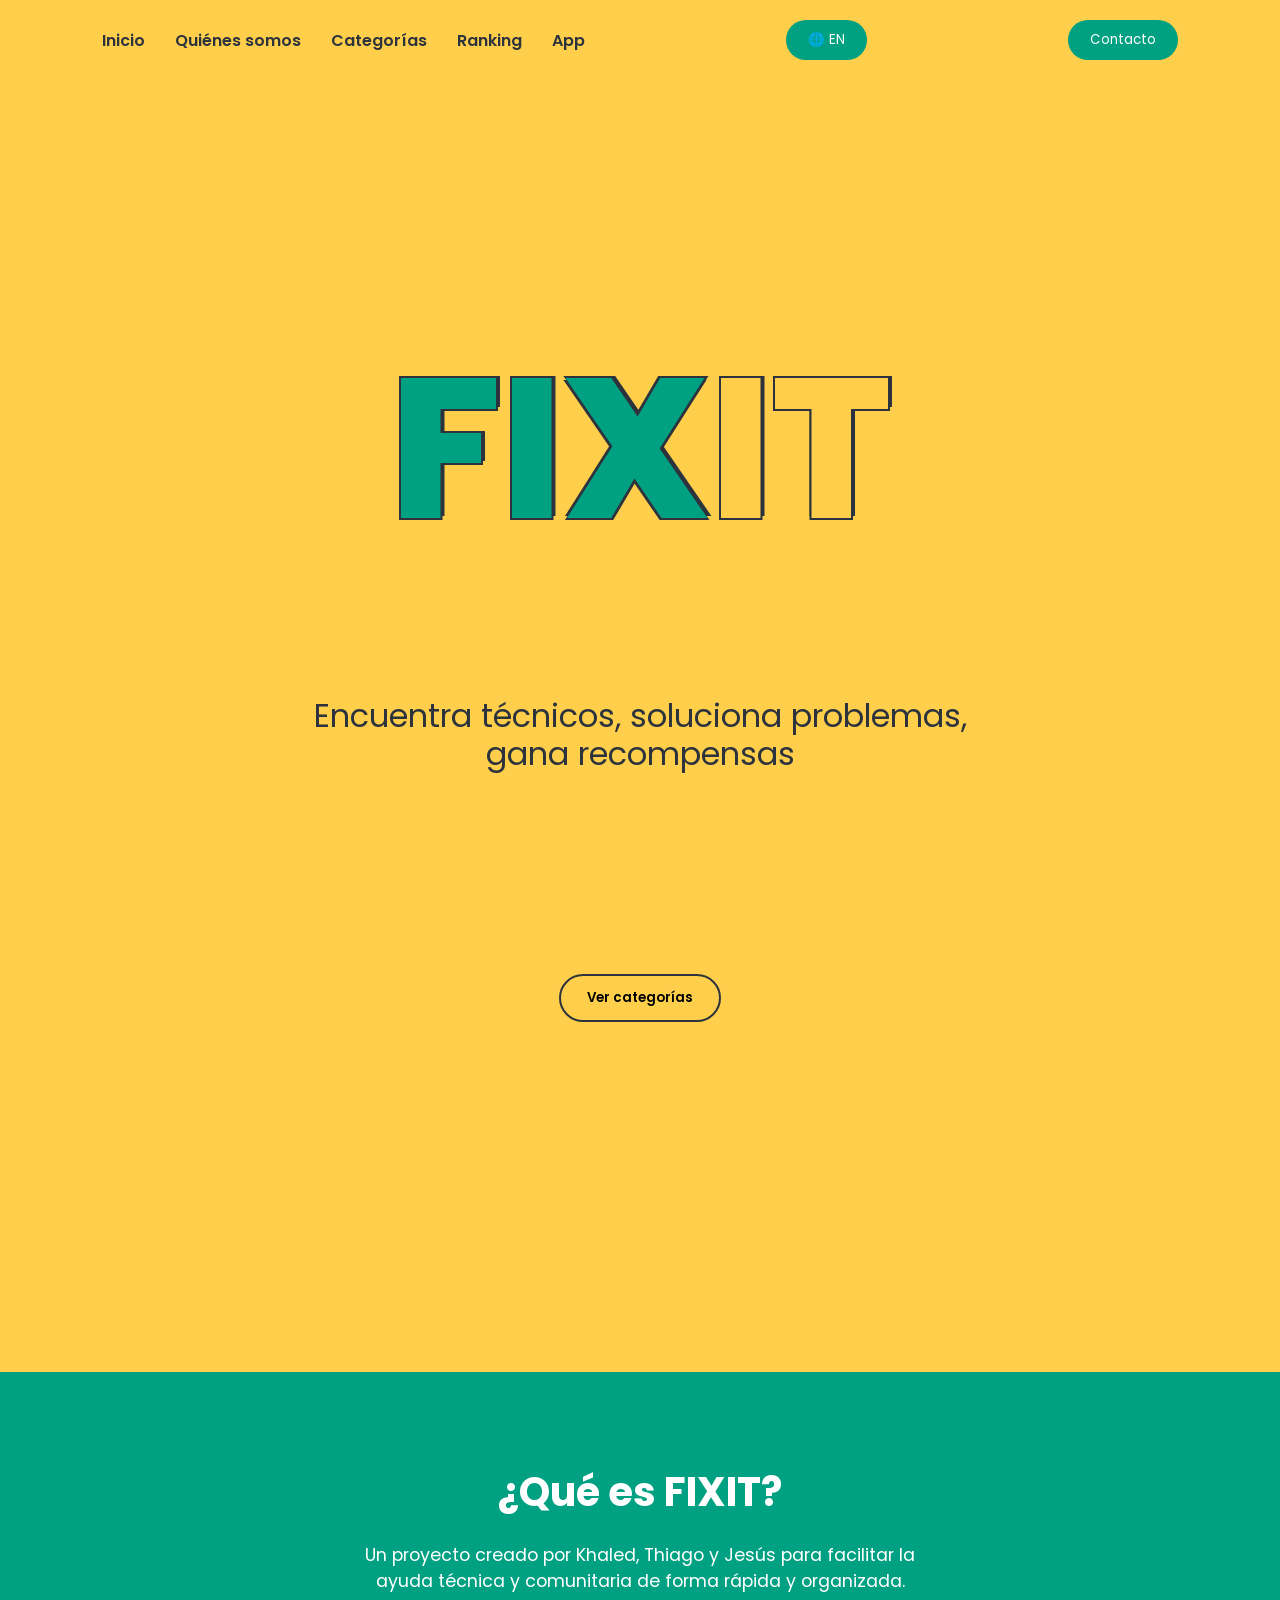
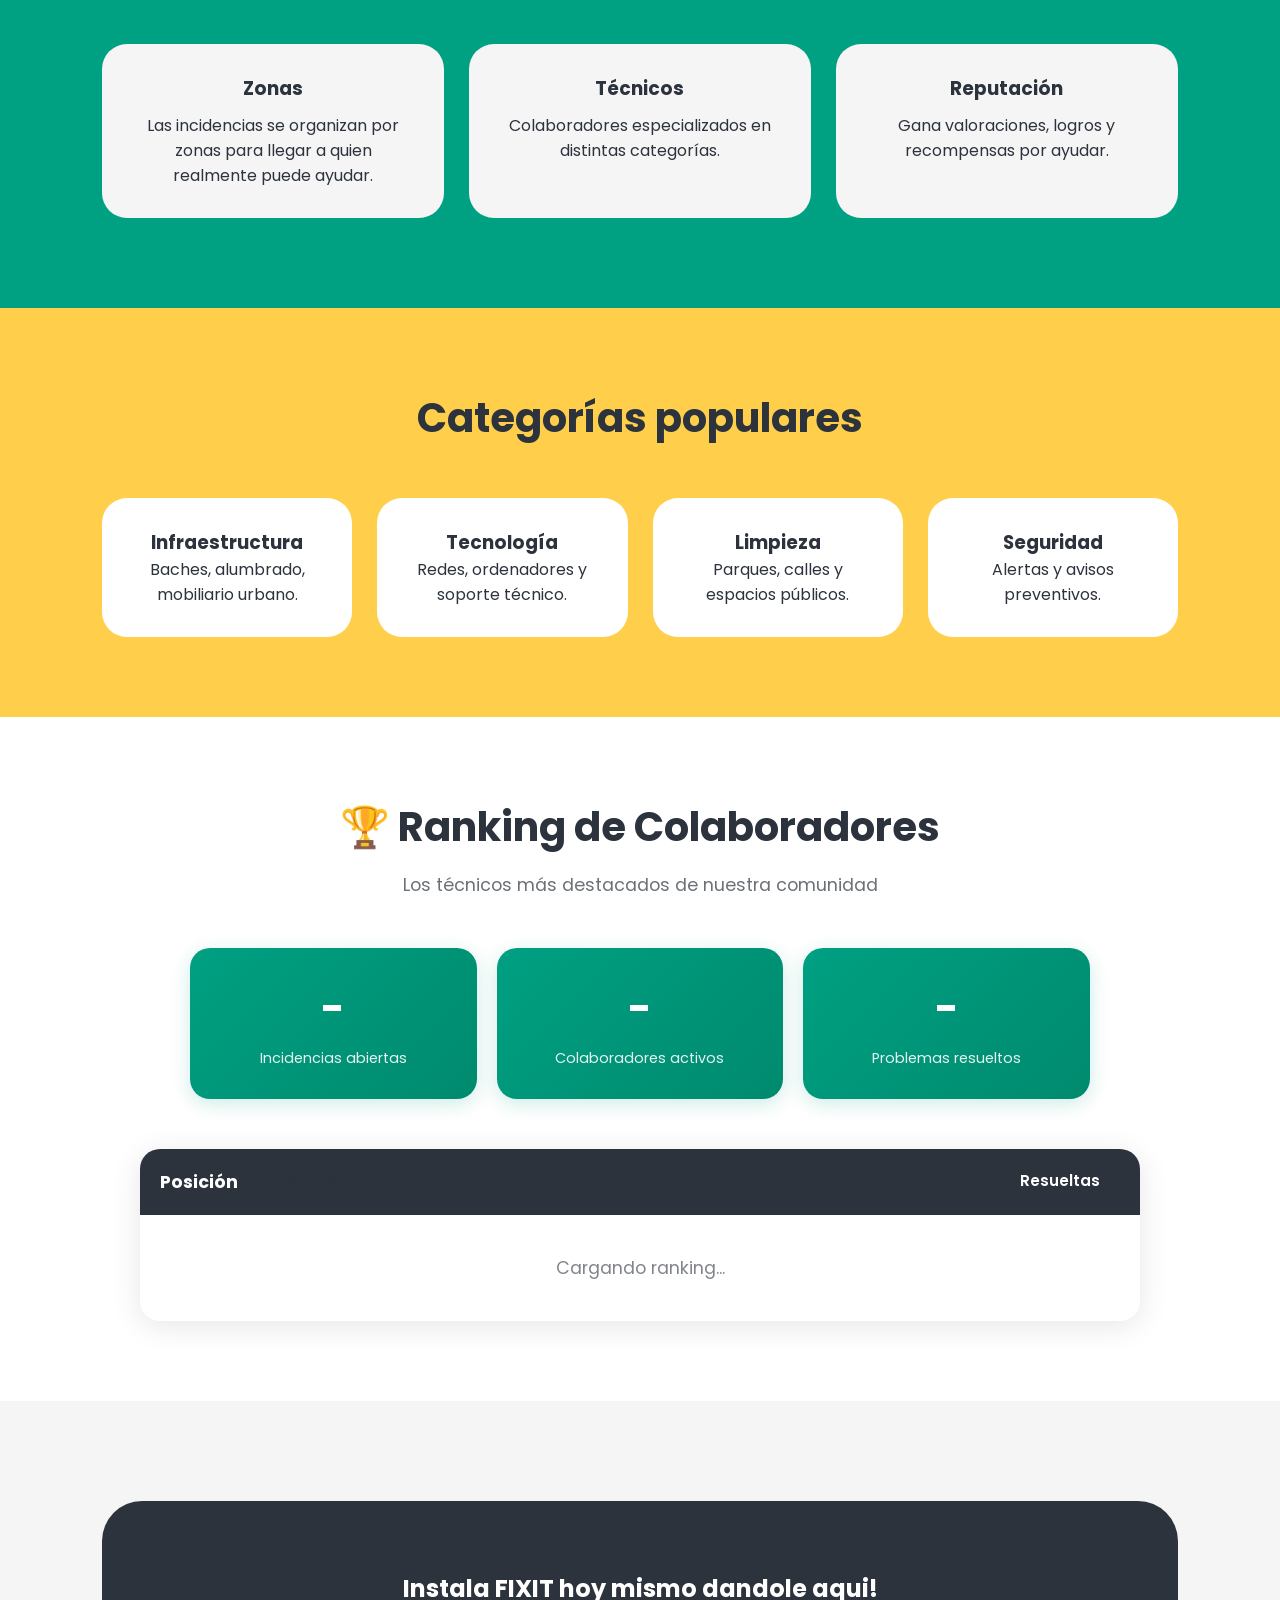
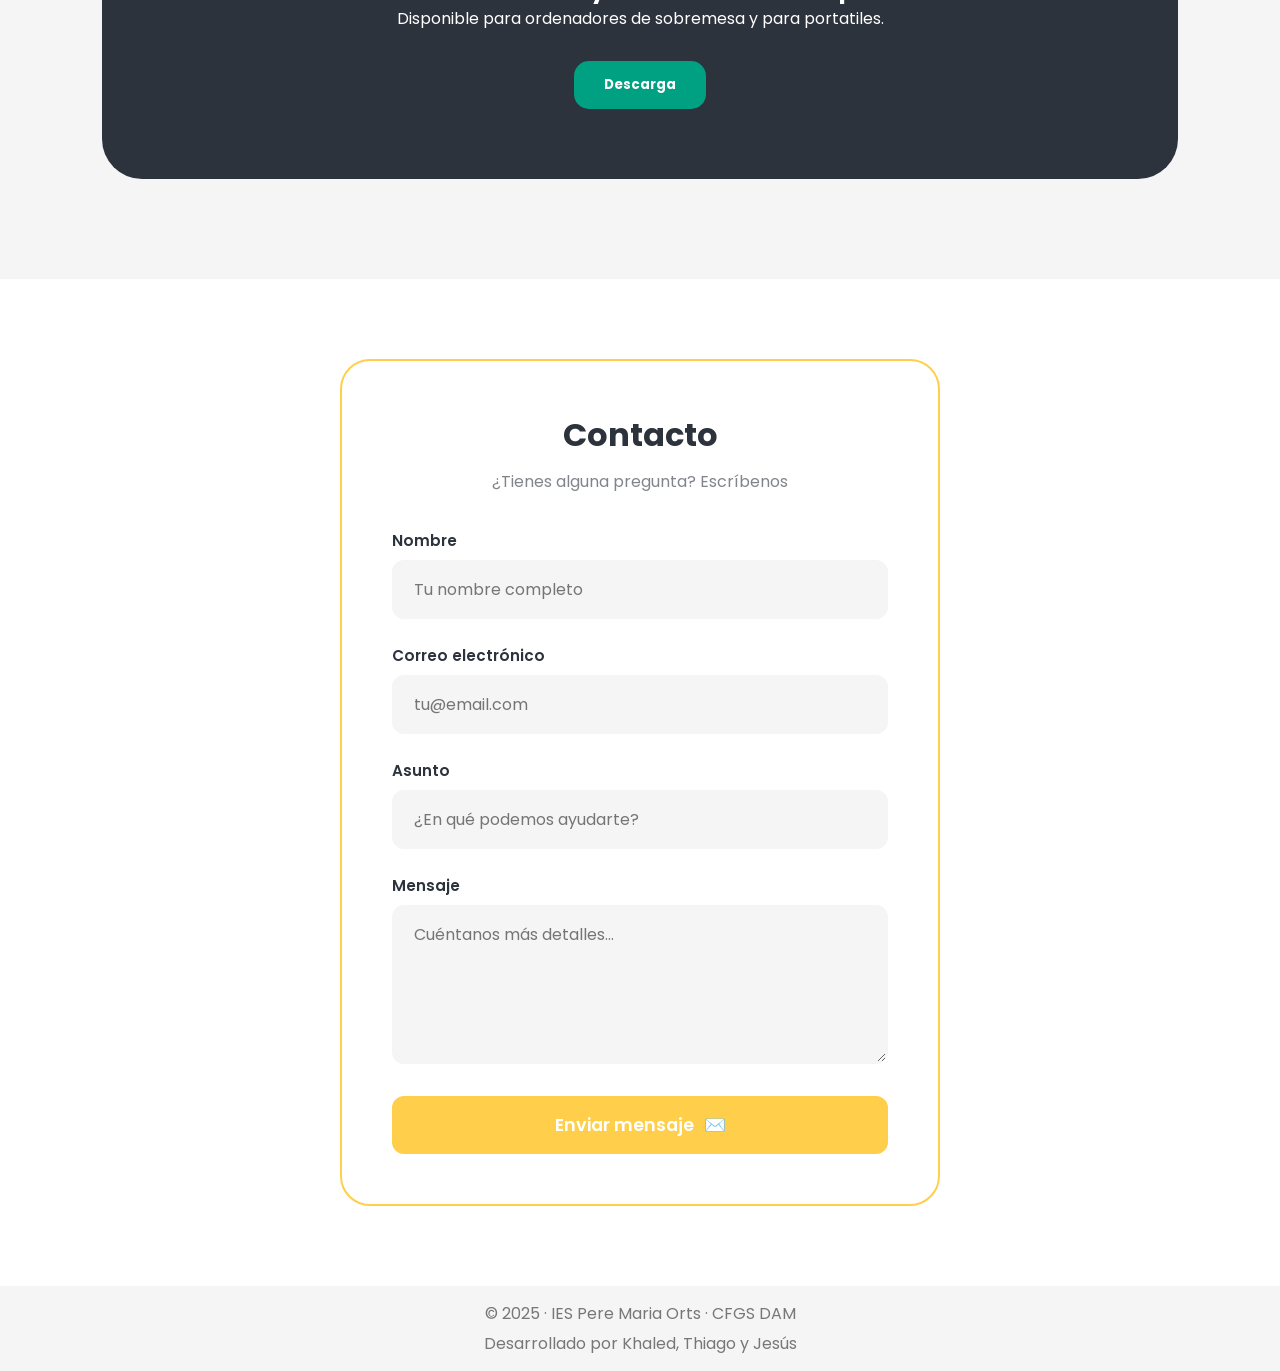
==== FixITWeb/index.html @ 49573e94 "Estructura de archivos y nombre de la web modificados" ====
<!DOCTYPE html>
<html lang="es">
<head>
    <meta charset="UTF-8">
    <meta name="viewport" content="width=device-width, initial-scale=1.0">
    <title>Incidencias App | Ayuda cerca de ti</title>

    <link rel="stylesheet" href="CSS/styles.css">
    <link href="https://fonts.googleapis.com/css2?family=Poppins:wght@400;600;700;800&display=swap" rel="stylesheet">
</head>
<body>

<!-- NAVBAR -->
<nav class="navbar">
    <ul class="nav-links">
        <li><a href="#inicio">Inicio</a></li>
        <li><a href="#nosotros">Quiénes somos</a></li>
        <li><a href="#categorias">Categorías</a></li>
        <li><a href="#ranking">Ranking</a></li>
        <li><a href="#descarga">App</a></li>
    </ul>
    <button class="btn-nav" onclick="cambiarIdioma()">🌐 EN</button>
    <button class="btn-nav" onclick="scrollToContact()">Contacto</button>
</nav>

<!-- HERO -->
<header id="inicio" class="hero">
    <div class="hero-text">
        <div class="logo">FIX<span>IT</span></div>
        <h1>
            Encuentra técnicos,
            soluciona problemas,
            gana recompensas
        </h1>

        <div class="hero-buttons">
            <button class="btn-ghost" onclick="document.getElementById('categorias').scrollIntoView({behavior: 'smooth'})">Ver categorías</button>
        </div>
    </div>
</header>

<!-- NOSOTROS -->
<section id="nosotros" class="about">
    <h2>¿Qué es FIXIT?</h2>
    <p class="about-intro">
        Un proyecto creado por Khaled, Thiago y Jesús para facilitar
        la ayuda técnica y comunitaria de forma rápida y organizada.
    </p>

    <div class="about-cards">
        <div class="about-card">
            <h3>Zonas</h3>
            <p>Las incidencias se organizan por zonas para llegar a quien realmente puede ayudar.</p>
        </div>

        <div class="about-card">
            <h3>Técnicos</h3>
            <p>Colaboradores especializados en distintas categorías.</p>
        </div>

        <div class="about-card">
            <h3>Reputación</h3>
            <p>Gana valoraciones, logros y recompensas por ayudar.</p>
        </div>
    </div>
</section>

<!-- CATEGORIAS -->
<section id="categorias" class="categories">
    <h2>Categorías populares</h2>

    <div class="category-grid">
        <div class="category-card">
            <h3>Infraestructura</h3>
            <p>Baches, alumbrado, mobiliario urbano.</p>
        </div>

        <div class="category-card">
            <h3>Tecnología</h3>
            <p>Redes, ordenadores y soporte técnico.</p>
        </div>

        <div class="category-card">
            <h3>Limpieza</h3>
            <p>Parques, calles y espacios públicos.</p>
        </div>

        <div class="category-card">
            <h3>Seguridad</h3>
            <p>Alertas y avisos preventivos.</p>
        </div>
    </div>
</section>

<!-- RANKING -->
<section id="ranking" class="ranking-section">
    <h2>🏆 Ranking de Colaboradores</h2>
    <p class="ranking-intro">Los técnicos más destacados de nuestra comunidad</p>
    
    <div class="stats-container">
        <div class="stat-card">
            <div class="stat-number" id="totalIncidencias">-</div>
            <div class="stat-label">Incidencias abiertas</div>
        </div>
        <div class="stat-card">
            <div class="stat-number" id="totalColaboradores">-</div>
            <div class="stat-label">Colaboradores activos</div>
        </div>
        <div class="stat-card">
            <div class="stat-number" id="incidenciasCerradas">-</div>
            <div class="stat-label">Problemas resueltos</div>
        </div>
    </div>

    <div class="ranking-container">
        <div class="ranking-table">
            <div class="ranking-header">
                <div class="rank-col">Posición</div>
                <div class="user-col">Usuario</div>
                <div class="email-col">Email</div>
                <div class="solved-col">Resueltas</div>
            </div>
            <div id="rankingList" class="ranking-body">
                <!-- El ranking se cargará aquí dinámicamente -->
                <div class="loading">Cargando ranking...</div>
            </div>
        </div>
    </div>
</section>

<!-- DESCARGA -->
<section id="descarga" class="download">
    <div class="download-box">
        <h2>Instala FIXIT hoy mismo dandole aqui!</h2>
        <p>
            Disponible para ordenadores de sobremesa
            y para portatiles.
        </p>

        <div class="download-buttons">
            <a href='hola.txt' download ="proyecto.txt">

                <button>Descarga</button>
            </a>
        </div>
    </div>
</section>

<!-- FORMULARIO DE CONTACTO -->
<section id="contacto" class="contact-section">
    <div class="form-contacto">
        <h2>Contacto</h2>
        <p class="form-subtitle">¿Tienes alguna pregunta? Escríbenos</p>
        
        <form id="contactForm" onsubmit="handleSubmit(event)">
            <div class="form-group">
                <label for="nombre">Nombre</label>
                <input type="text" id="nombre" placeholder="Tu nombre completo" required>
            </div>
            
            <div class="form-group">
                <label for="email">Correo electrónico</label>
                <input type="email" id="email" placeholder="tu@email.com" required>
            </div>
            
            <div class="form-group">
                <label for="asunto">Asunto</label>
                <input type="text" id="asunto" placeholder="¿En qué podemos ayudarte?" required>
            </div>
            
            <div class="form-group">
                <label for="mensaje">Mensaje</label>
                <textarea id="mensaje" rows="5" placeholder="Cuéntanos más detalles..." required></textarea>
            </div>
            
            <button type="submit" class="btn-submit">
                <span class="btn-text">Enviar mensaje</span>
                <span class="btn-icon">✉️</span>
            </button>
        </form>
        
        <div id="successMessage" class="success-message" style="display: none;">
            <div class="success-icon">✓</div>
            <p>¡Mensaje enviado con éxito!</p>
            <small>Te responderemos pronto</small>
        </div>
    </div>
</section>

<footer class="footer">
    <p>© 2025 · IES Pere Maria Orts · CFGS DAM</p>
    <p>Desarrollado por Khaled, Thiago y Jesús</p>
</footer>

<script src="js/script.js"></script>

</body>
</html>
---- FixITWeb/CSS/styles.css ----
:root {
    --primary: #ffcf4b;
    --secondary: #00A082;
    --dark: #2D333D;
    --light: #F5F5F5;
    --white: #FFFFFF;
}

* {
    margin: 0;
    padding: 0;
    box-sizing: border-box;
    font-family: 'Poppins', sans-serif;
}

body {
    background: var(--white);
    color: var(--dark);
}

/* Barra de navegacion */
.navbar {
    display: flex;
    justify-content: space-between;
    align-items: center;
    padding: 20px 8%;
    top: 0;
    z-index: 10;
    background: rgb(255, 255, 255);
}

.logo span {
    color: var(--primary);
}

.hero h1 {
    font-size: 2rem;
    line-height: 1.2;
    font-weight: normal;
    margin-bottom: 200px;
    color: var(--dark);
}

.nav-links {
    display: flex;
    gap: 30px;
    list-style: none;
}

.nav-links a {
    text-decoration: none;
    font-weight: 600;
    color: var(--dark);
    position: relative;
}

.nav-links a::after {
    content: "";
    position: absolute;
    bottom: -6px;
    left: 0;
    width: 0;
    height: 3px;
    background: var(--dark);
    transition: width 0.3s;
}

.nav-links a:hover::after {
    width: 100%;
}

.btn-nav {
    background: var(--secondary);
    color: var(--white);
    border: none;
    padding: 10px 22px;
    border-radius: 20px;
    cursor: pointer;
    transition: transform 0.3s, box-shadow 0.3s;
}

.btn-nav:hover {
    transform: translateY(-2px);
    box-shadow: 0 5px 15px rgba(0, 160, 130, 0.3);
}

/* Logo */
.logo {
    font-weight: 800;
    font-size: 12.4rem;
    color: #00A082;
    margin-top: 70px;
    text-shadow: #2D333D 2px 2px 0px, #2D333D -2px -2px 0px, #2D333D -2px 2px 0px, #2D333D 4px -2px 0px;
    text-align: center;
    margin-bottom: 100px;
}

/* Hero */
.hero {
    display: flex;
    margin-top: -200px;
    flex-direction: column;
    align-items: center;
    text-align: center;
    padding: 350px 150px;
    background: var(--primary);
    /* border-radius: 0 0 50px 50px; */
}

.hero-text {
    max-width: 680px;
}

.hero p {
    color: rgba(45, 51, 61, 0.75);
    font-size: 1rem;
    line-height: 1.6;
}

.hero-buttons {
    display: flex;
    justify-content: center;
    gap: 15px;
    margin-top: 30px;
}

.btn-main {
    background: var(--dark);
    color: var(--white);
    padding: 14px 28px;
    border: none;
    border-radius: 30px;
    font-weight: 700;
    cursor: pointer;
    transition: transform 0.3s;
}

.btn-main:hover {
    transform: translateY(-3px);
}

.btn-ghost {
    background: transparent;
    border: 2px solid var(--dark);
    padding: 12px 26px;
    border-radius: 30px;
    font-weight: 600;
    cursor: pointer;
    transition: all 0.3s;
}

.btn-ghost:hover {
    background: var(--dark);
    color: var(--white);
}

.hero-image img {
    width: 100%;
    border-radius: 20px;
}

/* Sobre nosotros */
.about {
    padding: 90px 8%;
    text-align: center;
    background: var(--secondary);
}

.about h2 {
    font-size: 2.5rem;
    margin-bottom: 20px;
    color: var(--white);
}

.about-intro {
    max-width: 600px;
    margin: 20px auto 50px;
    font-size: 1.1rem;
    color: var(--white);
}

.about-cards {
    display: grid;
    grid-template-columns: repeat(auto-fit, minmax(220px, 1fr));
    gap: 25px;
}

.about-card {
    background: var(--light);
    padding: 30px;
    border-radius: 25px;
    transition: transform 0.3s, box-shadow 0.3s;
}

.about-card:hover {
    transform: translateY(-8px);
    box-shadow: 0 10px 25px rgba(0, 0, 0, 0.08);
    background-color: var(--primary);
}

.about-card h3 {
    color: var(--dark);
    margin-bottom: 10px;
}

/* Categorias */
.categories {
    padding: 80px 8%;
    background: var(--primary);
}

.categories h2 {
    text-align: center;
    font-size: 2.5rem;
    margin-bottom: 50px;
}

.category-grid {
    display: grid;
    grid-template-columns: repeat(auto-fit, minmax(200px, 1fr));
    gap: 25px;
}

.category-card {
    background: var(--white);
    padding: 30px;
    border-radius: 25px;
    text-align: center;
    transition: transform 0.3s, background 0.3s, box-shadow 0.3s;
    cursor: pointer;
}

.category-card span {
    font-size: 2.5rem;
}

.category-card:hover {
    background: var(--secondary);
    color: var(--white);
    transform: translateY(-5px);
    box-shadow: 0 10px 30px rgba(0, 160, 130, 0.3);
}

/* RANKING SECTION */
.ranking-section {
    padding: 80px 8%;
    background: var(--white);
}

.ranking-section h2 {
    text-align: center;
    font-size: 2.5rem;
    margin-bottom: 15px;
}

.ranking-intro {
    text-align: center;
    font-size: 1.1rem;
    color: rgba(45, 51, 61, 0.7);
    margin-bottom: 50px;
}

/* Estadísticas */
.stats-container {
    display: grid;
    grid-template-columns: repeat(auto-fit, minmax(200px, 1fr));
    gap: 20px;
    margin-bottom: 50px;
    max-width: 900px;
    margin-left: auto;
    margin-right: auto;
}

.stat-card {
    background: linear-gradient(135deg, var(--secondary) 0%, #008a6e 100%);
    padding: 30px;
    border-radius: 20px;
    text-align: center;
    color: var(--white);
    box-shadow: 0 5px 20px rgba(0, 160, 130, 0.2);
    transition: transform 0.3s;
}

.stat-card:hover {
    transform: translateY(-5px);
}

.stat-number {
    font-size: 2.5rem;
    font-weight: 700;
    margin-bottom: 10px;
}

.stat-label {
    font-size: 0.9rem;
    opacity: 0.9;
}

/* Tabla de ranking */
.ranking-container {
    max-width: 1000px;
    margin: 0 auto;
}

.ranking-table {
    background: var(--white);
    border-radius: 20px;
    overflow: hidden;
    box-shadow: 0 5px 30px rgba(0, 0, 0, 0.1);
}

.ranking-header {
    display: grid;
    grid-template-columns: 120px 1fr 2fr 120px;
    background: var(--dark);
    color: var(--white);
    padding: 20px;
    font-weight: 600;
    font-size: 0.95rem;
}

.ranking-body {
    max-height: 500px;
    overflow-y: auto;
}

.ranking-row {
    display: grid;
    grid-template-columns: 120px 1fr 2fr 120px;
    padding: 20px;
    border-bottom: 1px solid var(--light);
    transition: background 0.3s;
    align-items: center;
}

.ranking-row:hover {
    background: rgba(255, 207, 75, 0.1);
}

.ranking-row.top-1 {
    /* background: linear-gradient(90deg, rgba(255, 215, 0, 0.1) 0%, transparent 100%); */
    border-left: 4px solid #FFD700;
}

.ranking-row.top-2 {
    /* background: linear-gradient(90deg, rgba(192, 192, 192, 0.1) 0%, transparent 100%); */
    border-left: 4px solid #C0C0C0;
}

.ranking-row.top-3 {
     /* background: linear-gradient(90deg, rgba(205, 127, 50, 0.1) 0%, transparent 100%); */
    border-left: 4px solid #CD7F32;
}

.rank-col {
    font-weight: 700;
    font-size: 1.1rem;
}

.user-col {
    font-weight: 600;
    color: var(--dark);
}

.email-col {
    color: rgba(45, 51, 61, 0.7);
    font-size: 0.9rem;
}

.solved-col {
    text-align: center;
}

.badge {
    background: var(--secondary);
    color: var(--white);
    padding: 8px 16px;
    border-radius: 20px;
    font-weight: 700;
    display: inline-block;
}

.loading, .no-data, .error-message {
    text-align: center;
    padding: 40px;
    color: rgba(45, 51, 61, 0.6);
    font-size: 1.1rem;
}

.error-message {
    color: #e74c3c;
}

/* Descarga */
.download {
    padding: 100px 8%;
    background: var(--light);
}

.download-box {
    background: var(--dark);
    color: var(--white);
    padding: 70px;
    border-radius: 40px;
    text-align: center;
}

.download-buttons {
    margin-top: 30px;
    display: flex;
    justify-content: center;
    gap: 20px;
}

.download-buttons button:hover {
    transform: translateY(-3px);
    background-color: #00A082;
    box-shadow: #2D333D 0px 10px 20px -10px;
}

.download-buttons button {
    background: var(--secondary);
    border: none;
    padding: 14px 30px;
    border-radius: 15px;
    font-weight: 700;
    cursor: pointer;
    transition: transform 0.3s, box-shadow 0.3s;
    color: var(--white);
}

/* FORMULARIO DE CONTACTO MEJORADO */
.contact-section {
    padding: 80px 8%;
    background: var(--white);
}

.form-contacto {
    background: var(--white);
    padding: 50px;
    border-radius: 30px;
    max-width: 600px;
    margin: 0 auto;
    /* box-shadow: 0 15px 50px rgba(0, 0, 0, 0.1); */
    border: 2px solid var(--primary);
}

.form-contacto h2 {
    margin-bottom: 10px;
    color: var(--dark);
    font-size: 2rem;
    text-align: center;
}

.form-subtitle {
    text-align: center;
    color: rgba(45, 51, 61, 0.6);
    margin-bottom: 35px;
    font-size: 1rem;
}

.form-group {
    margin-bottom: 25px;
}

.form-group label {
    display: block;
    margin-bottom: 8px;
    color: var(--dark);
    font-weight: 600;
    font-size: 0.95rem;
}

.form-contacto input,
.form-contacto textarea {
    width: 100%;
    padding: 15px 20px;
    border: 2px solid var(--light);
    border-radius: 12px;
    font-size: 1rem;
    font-family: 'Poppins', sans-serif;
    transition: all 0.3s;
    background: var(--light);
}

.form-contacto input:focus,
.form-contacto textarea:focus {
    border-color: var(--primary);
    outline: none;
    /* box-shadow: 0 0 0 4px rgba(0, 160, 130, 0.1); */
    background: var(--white);
}

.form-contacto textarea {
    resize: vertical;
    min-height: 120px;
}

.btn-submit {
    width: 100%;
    background: linear-gradient(135deg, var(--primary) 0%, var(--primary) 100%);
    color: var(--white);
    border: none;
    padding: 16px 30px;
    border-radius: 12px;
    font-weight: 600;
    font-size: 1.1rem;
    cursor: pointer;
    transition: all 0.3s;
    display: flex;
    align-items: center;
    justify-content: center;
    gap: 10px;
    /* box-shadow: 0 5px 20px rgba(0, 160, 130, 0.3); */
}

.btn-submit:hover {
    transform: translateY(-2px);
    /* box-shadow: 0 8px 30px rgba(0, 160, 130, 0.4); */
}

.btn-submit:active {
    transform: translateY(0);
}

/* Mensaje de éxito */
.success-message {
    text-align: center;
    padding: 40px;
    background: linear-gradient(135deg, #00A082 0%, #008a6e 100%);
    border-radius: 20px;
    color: var(--white);
    animation: slideIn 0.5s ease;
}

@keyframes slideIn {
    from {
        opacity: 0;
        transform: translateY(20px);
    }
    to {
        opacity: 1;
        transform: translateY(0);
    }
}

.success-icon {
    width: 60px;
    height: 60px;
    background: var(--white);
    color: var(--secondary);
    border-radius: 50%;
    display: flex;
    align-items: center;
    justify-content: center;
    font-size: 2rem;
    font-weight: 700;
    margin: 0 auto 20px;
}

.success-message p {
    font-size: 1.3rem;
    font-weight: 600;
    margin-bottom: 10px;
}

.success-message small {
    opacity: 0.9;
    font-size: 0.95rem;
}

/* Pie de pagina */
.footer {
    text-align: center;
    padding: 10px;
    color: #777;
    background: var(--light);
}

.footer p {
    margin: 5px 0;
}

.btnIdioma {
    background: transparent;
    border: 2px solid var(--dark);
    color: var(--dark);
    padding: 8px 18px;
    border-radius: 20px;
    font-weight: 600;
    font-size: 0.9rem;
    cursor: pointer;
    transition: all 0.3s;
    margin-right: 10px;
}

.btnIdioma:hover {
    background: var(--dark);
    color: var(--white);
    transform: translateY(-2px);
}
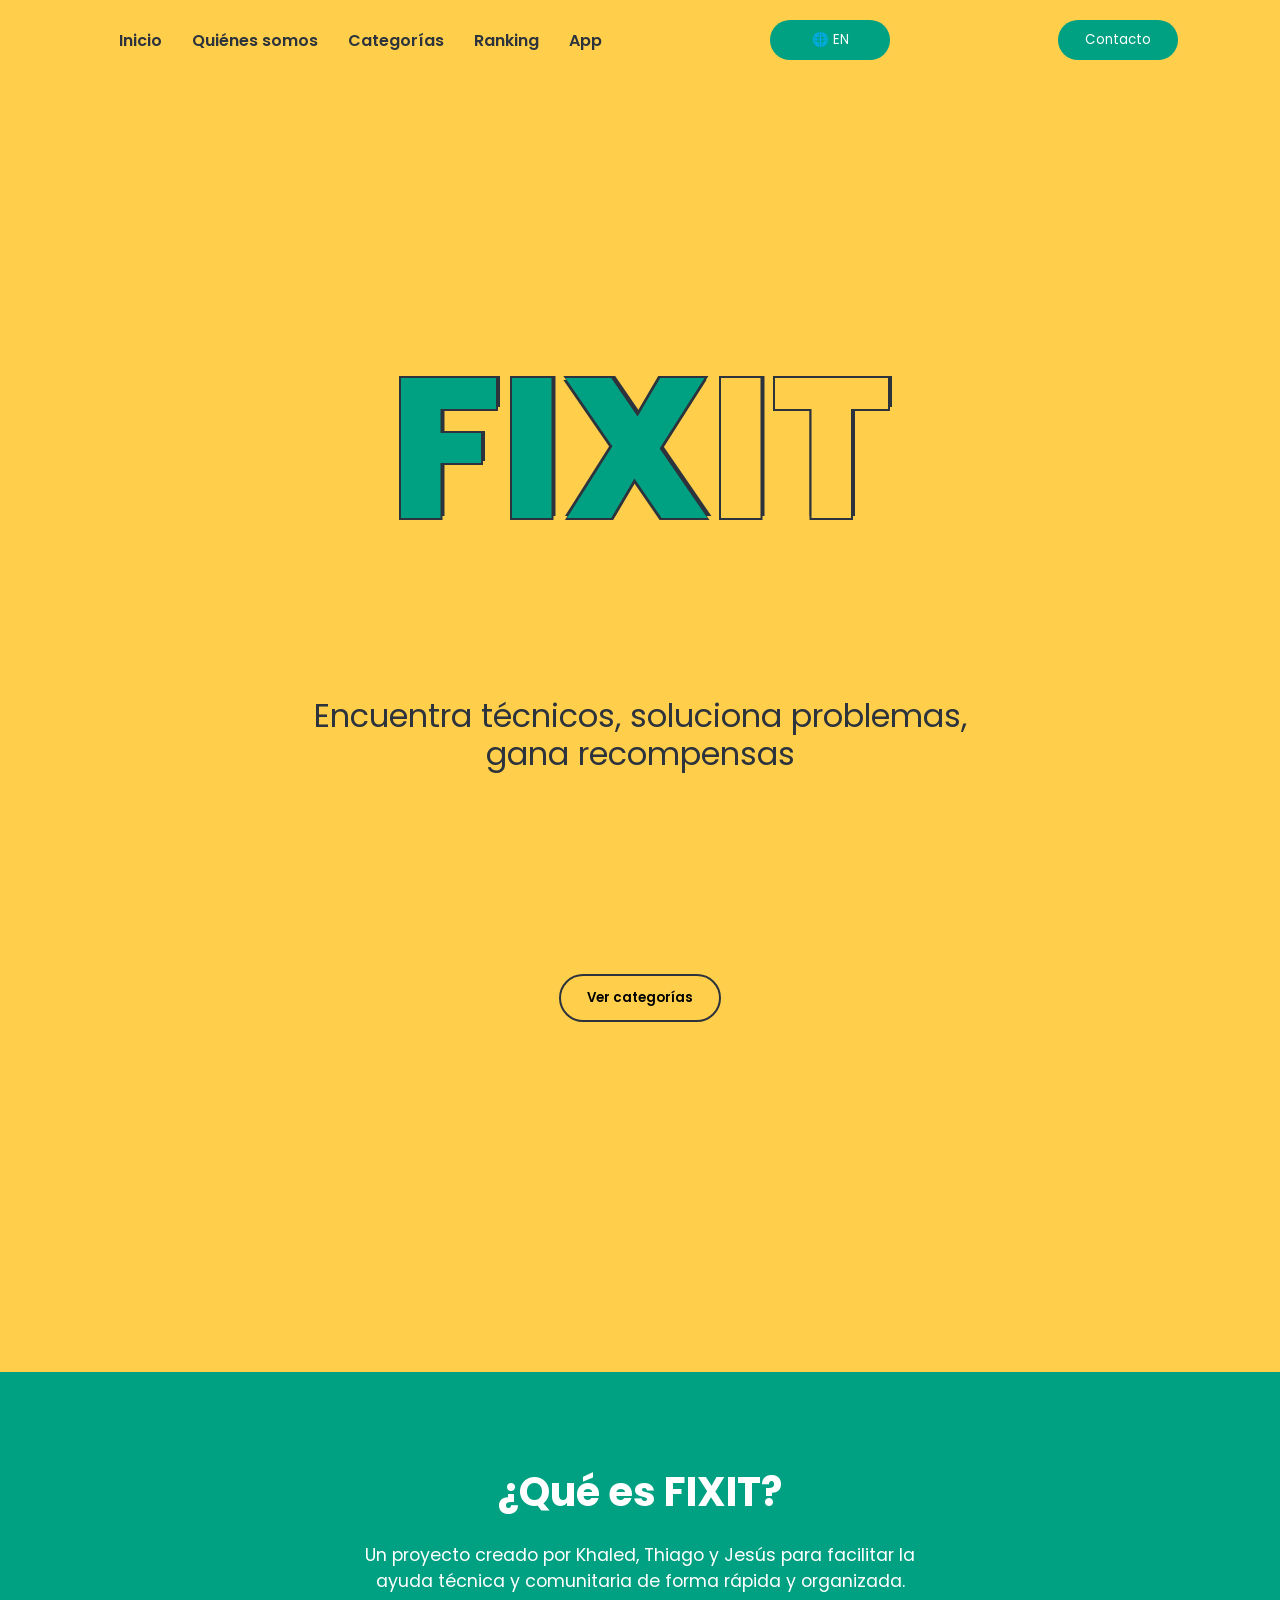
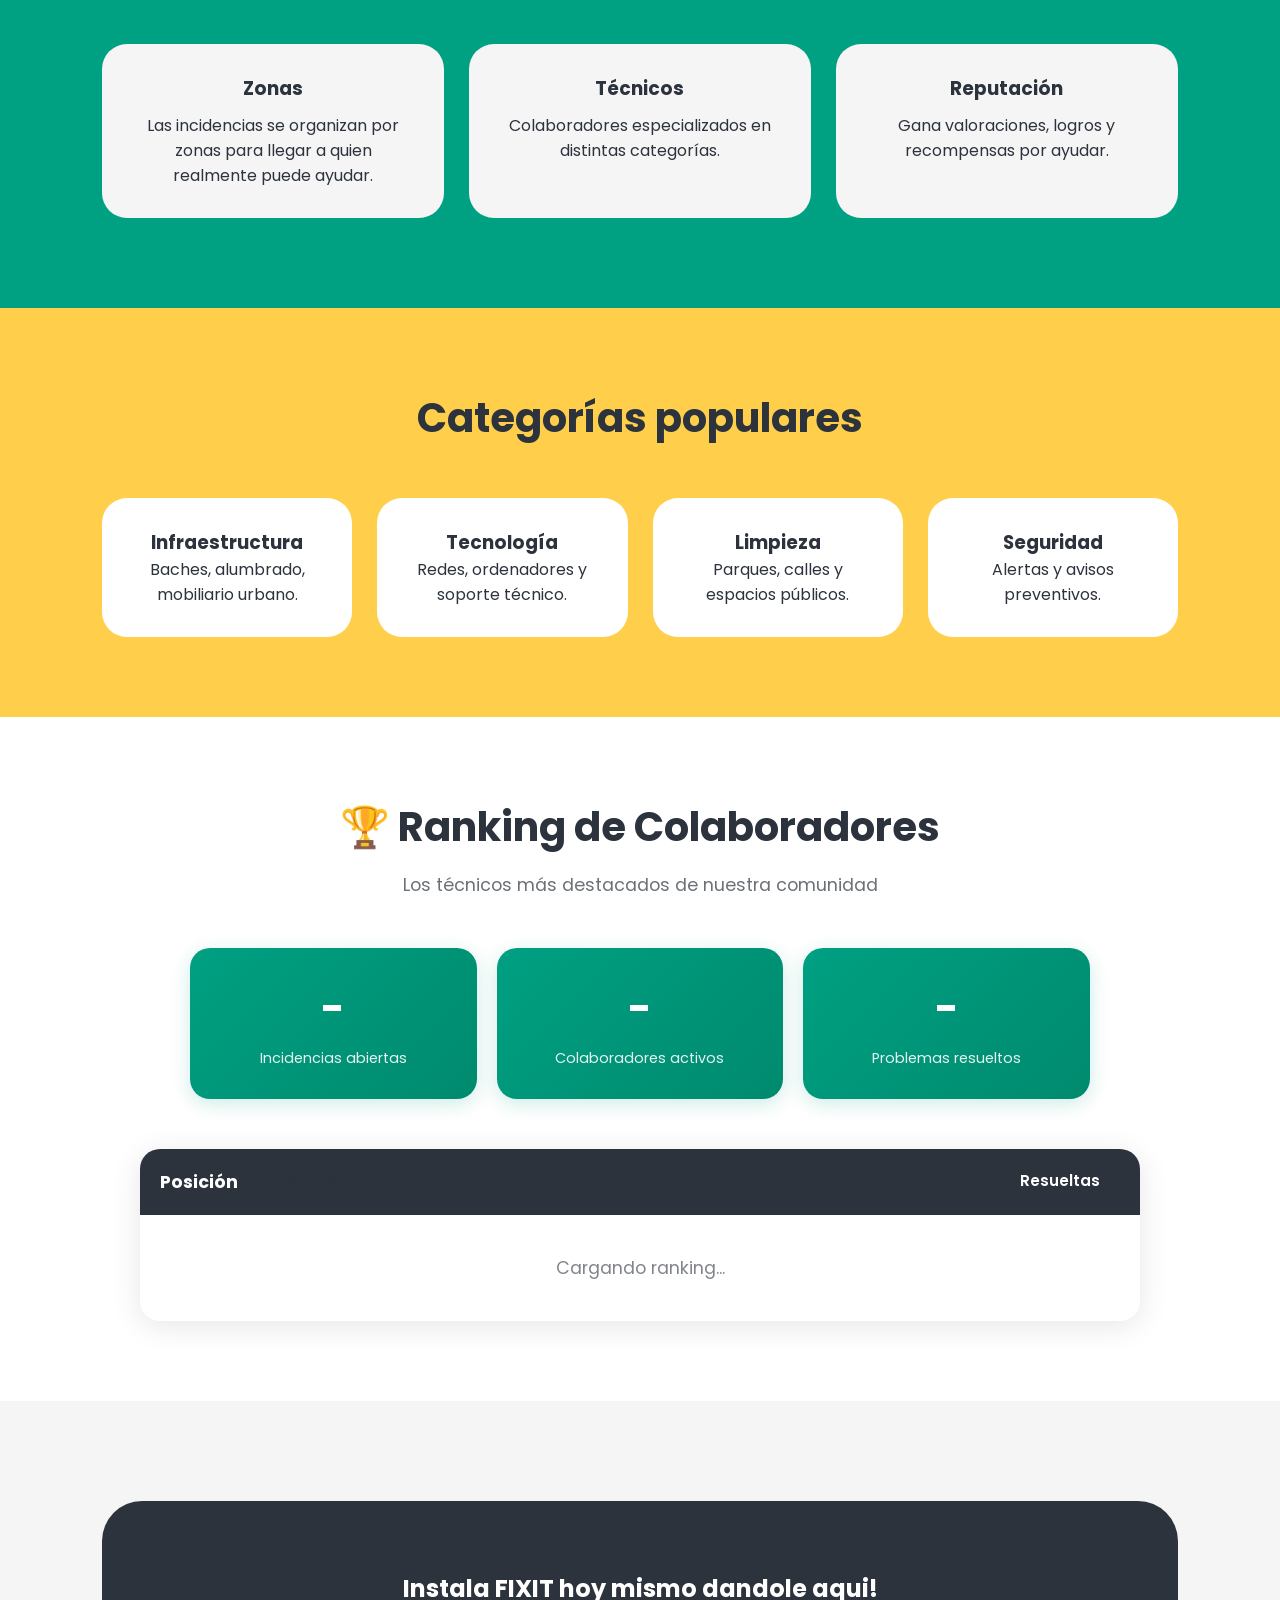
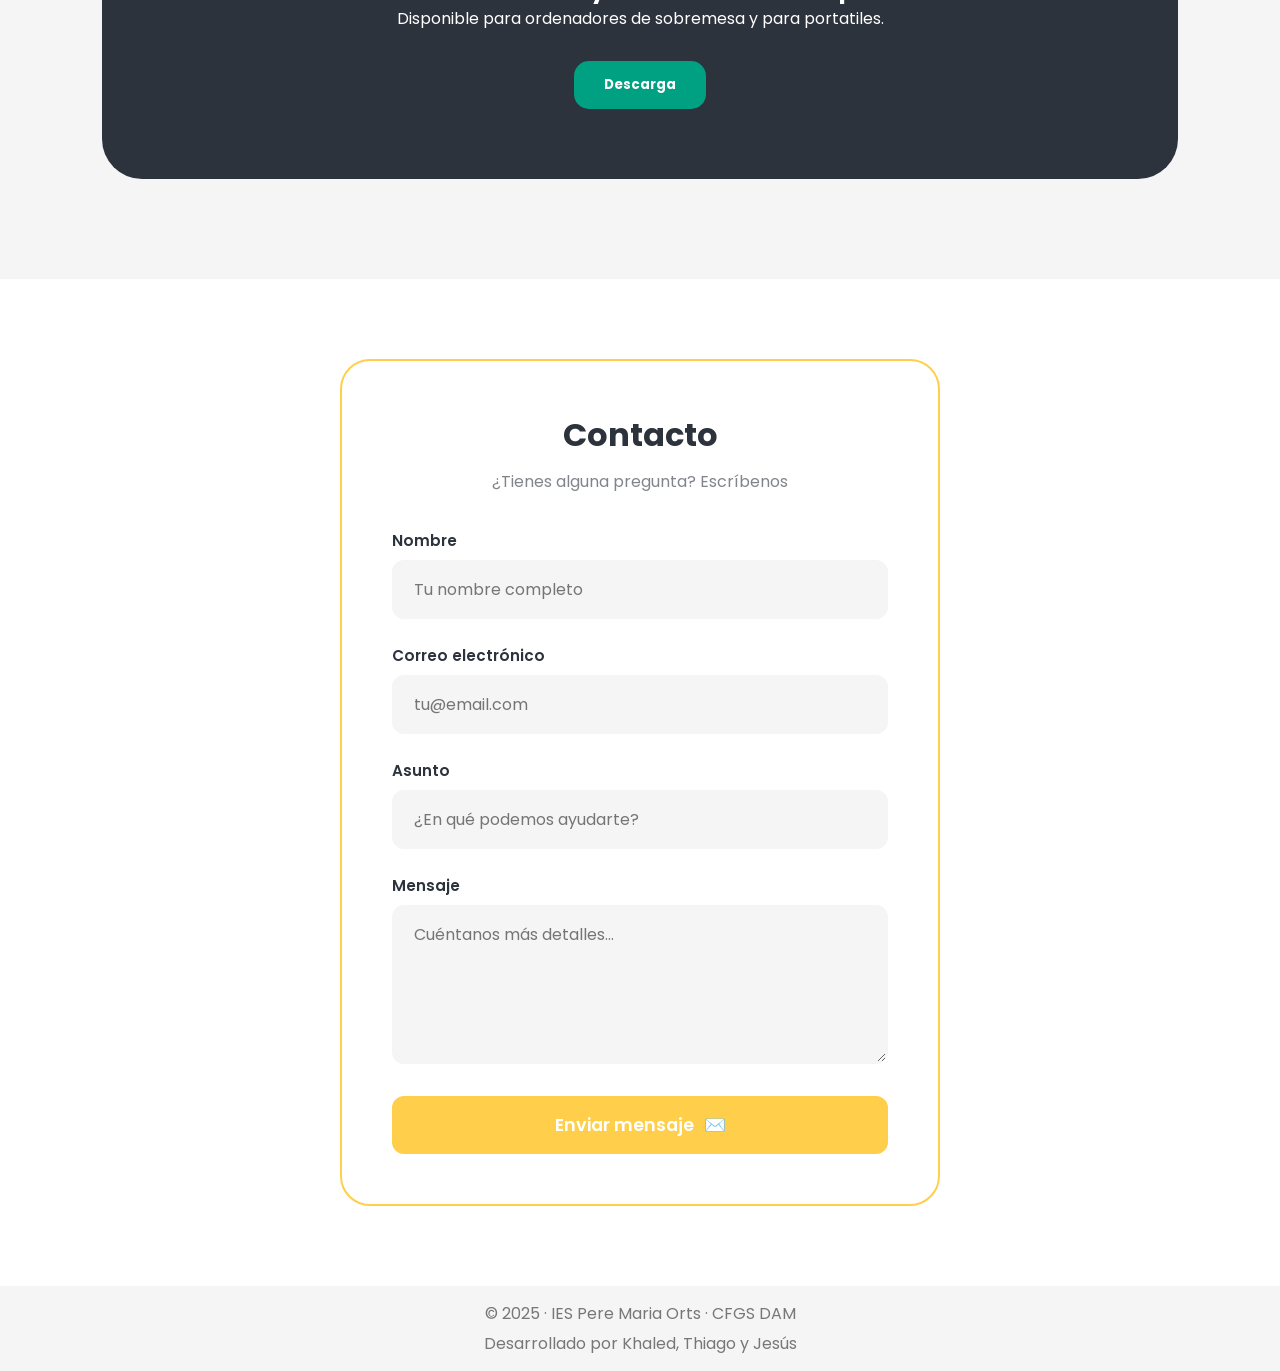
==== commit e7580b23: "comentarios añadidos a la web" ====
--- a/FixITWeb/index.html
+++ b/FixITWeb/index.html
@@ -10,7 +10,6 @@
 </head>
 <body>
 
-<!-- NAVBAR -->
 <nav class="navbar">
     <ul class="nav-links">
         <li><a href="#inicio">Inicio</a></li>
@@ -23,7 +22,6 @@
     <button class="btn-nav" onclick="scrollToContact()">Contacto</button>
 </nav>
 
-<!-- HERO -->
 <header id="inicio" class="hero">
     <div class="hero-text">
         <div class="logo">FIX<span>IT</span></div>
@@ -39,7 +37,6 @@
     </div>
 </header>
 
-<!-- NOSOTROS -->
 <section id="nosotros" class="about">
     <h2>¿Qué es FIXIT?</h2>
     <p class="about-intro">
@@ -65,7 +62,6 @@
     </div>
 </section>
 
-<!-- CATEGORIAS -->
 <section id="categorias" class="categories">
     <h2>Categorías populares</h2>
 
@@ -92,11 +88,10 @@
     </div>
 </section>
 
-<!-- RANKING -->
 <section id="ranking" class="ranking-section">
     <h2>🏆 Ranking de Colaboradores</h2>
     <p class="ranking-intro">Los técnicos más destacados de nuestra comunidad</p>
-    
+
     <div class="stats-container">
         <div class="stat-card">
             <div class="stat-number" id="totalIncidencias">-</div>
@@ -121,14 +116,13 @@
                 <div class="solved-col">Resueltas</div>
             </div>
             <div id="rankingList" class="ranking-body">
-                <!-- El ranking se cargará aquí dinámicamente -->
+                <!-- El ranking se rellena desde JS con los datos del PHP. -->
                 <div class="loading">Cargando ranking...</div>
             </div>
         </div>
     </div>
 </section>
 
-<!-- DESCARGA -->
 <section id="descarga" class="download">
     <div class="download-box">
         <h2>Instala FIXIT hoy mismo dandole aqui!</h2>
@@ -146,39 +140,38 @@
     </div>
 </section>
 
-<!-- FORMULARIO DE CONTACTO -->
 <section id="contacto" class="contact-section">
     <div class="form-contacto">
         <h2>Contacto</h2>
         <p class="form-subtitle">¿Tienes alguna pregunta? Escríbenos</p>
-        
+
         <form id="contactForm" onsubmit="handleSubmit(event)">
             <div class="form-group">
                 <label for="nombre">Nombre</label>
                 <input type="text" id="nombre" placeholder="Tu nombre completo" required>
             </div>
-            
+
             <div class="form-group">
                 <label for="email">Correo electrónico</label>
                 <input type="email" id="email" placeholder="tu@email.com" required>
             </div>
-            
+
             <div class="form-group">
                 <label for="asunto">Asunto</label>
                 <input type="text" id="asunto" placeholder="¿En qué podemos ayudarte?" required>
             </div>
-            
+
             <div class="form-group">
                 <label for="mensaje">Mensaje</label>
                 <textarea id="mensaje" rows="5" placeholder="Cuéntanos más detalles..." required></textarea>
             </div>
-            
+
             <button type="submit" class="btn-submit">
                 <span class="btn-text">Enviar mensaje</span>
                 <span class="btn-icon">✉️</span>
             </button>
         </form>
-        
+
         <div id="successMessage" class="success-message" style="display: none;">
             <div class="success-icon">✓</div>
             <p>¡Mensaje enviado con éxito!</p>
@@ -195,4 +188,4 @@
 <script src="js/script.js"></script>
 
 </body>
-</html> +</html>
--- a/FixITWeb/CSS/styles.css
+++ b/FixITWeb/CSS/styles.css
@@ -1,603 +1,594 @@
+
 :root {
+    /* Colores principales reutilizados en toda la web. */
     --primary: #ffcf4b;
-    --secondary: #00A082;
-    --dark: #2D333D;
-    --light: #F5F5F5;
-    --white: #FFFFFF;
-}
-
-* {
-    margin: 0;
-    padding: 0;
-    box-sizing: border-box;
-    font-family: 'Poppins', sans-serif;
-}
-
-body {
-    background: var(--white);
-    color: var(--dark);
-}
-
-/* Barra de navegacion */
+    --secondary: #00A082;
+    --dark: #2D333D;
+    --light: #F5F5F5;
+    --white: #FFFFFF;
+}
+
+* {
+    margin: 0;
+    padding: 0;
+    box-sizing: border-box;
+    font-family: 'Poppins', sans-serif;
+}
+
+body {
+    background: var(--white);
+    color: var(--dark);
+}
+
+/* Navegacion y portada. */
 .navbar {
-    display: flex;
-    justify-content: space-between;
-    align-items: center;
-    padding: 20px 8%;
-    top: 0;
-    z-index: 10;
-    background: rgb(255, 255, 255);
-}
-
-.logo span {
-    color: var(--primary);
-}
-
-.hero h1 {
-    font-size: 2rem;
-    line-height: 1.2;
-    font-weight: normal;
-    margin-bottom: 200px;
-    color: var(--dark);
-}
-
-.nav-links {
-    display: flex;
-    gap: 30px;
-    list-style: none;
-}
-
-.nav-links a {
-    text-decoration: none;
-    font-weight: 600;
-    color: var(--dark);
-    position: relative;
-}
-
-.nav-links a::after {
-    content: "";
-    position: absolute;
-    bottom: -6px;
-    left: 0;
-    width: 0;
-    height: 3px;
-    background: var(--dark);
-    transition: width 0.3s;
-}
-
-.nav-links a:hover::after {
-    width: 100%;
-}
-
-.btn-nav {
-    background: var(--secondary);
-    color: var(--white);
-    border: none;
-    padding: 10px 22px;
-    border-radius: 20px;
-    cursor: pointer;
-    transition: transform 0.3s, box-shadow 0.3s;
-}
-
-.btn-nav:hover {
-    transform: translateY(-2px);
-    box-shadow: 0 5px 15px rgba(0, 160, 130, 0.3);
-}
-
-/* Logo */
+    display: flex;
+    justify-content: space-between;
+    align-items: center;
+    padding: 20px 8%;
+    top: 0;
+    z-index: 10;
+    background: rgb(255, 255, 255);
+}
+
+.logo span {
+    color: var(--primary);
+}
+
+.hero h1 {
+    font-size: 2rem;
+    line-height: 1.2;
+    font-weight: normal;
+    margin-bottom: 200px;
+    color: var(--dark);
+}
+
+.nav-links {
+    display: flex;
+    gap: 30px;
+    list-style: none;
+    align-items: center;
+    min-width: 500px;
+    justify-content: flex-end;
+}
+
+.nav-links a {
+    text-decoration: none;
+    font-weight: 600;
+    color: var(--dark);
+    position: relative;
+}
+
+.nav-links a::after {
+    content: "";
+    position: absolute;
+    bottom: -6px;
+    left: 0;
+    width: 0;
+    height: 3px;
+    background: var(--dark);
+    transition: width 0.3s;
+}
+
+.nav-links a:hover::after {
+    width: 100%;
+}
+
+.btn-nav {
+    background: var(--secondary);
+    color: var(--white);
+    border: none;
+    padding: 10px 22px;
+    border-radius: 20px;
+    cursor: pointer;
+    transition: transform 0.3s, box-shadow 0.3s;
+    min-width: 120px;
+    text-align: center;
+}
+
+.btn-nav:hover {
+    transform: translateY(-2px);
+    box-shadow: 0 5px 15px rgba(0, 160, 130, 0.3);
+}
+
 .logo {
-    font-weight: 800;
-    font-size: 12.4rem;
-    color: #00A082;
-    margin-top: 70px;
-    text-shadow: #2D333D 2px 2px 0px, #2D333D -2px -2px 0px, #2D333D -2px 2px 0px, #2D333D 4px -2px 0px;
-    text-align: center;
-    margin-bottom: 100px;
-}
-
-/* Hero */
+    font-weight: 800;
+    font-size: 12.4rem;
+    color: #00A082;
+    margin-top: 70px;
+    text-shadow: #2D333D 2px 2px 0px, #2D333D -2px -2px 0px, #2D333D -2px 2px 0px, #2D333D 4px -2px 0px;
+    text-align: center;
+    margin-bottom: 100px;
+}
+
 .hero {
-    display: flex;
-    margin-top: -200px;
-    flex-direction: column;
-    align-items: center;
+    display: flex;
+    margin-top: -200px;
+    flex-direction: column;
+    align-items: center;
     text-align: center;
     padding: 350px 150px;
     background: var(--primary);
-    /* border-radius: 0 0 50px 50px; */
-}
-
-.hero-text {
-    max-width: 680px;
-}
-
-.hero p {
-    color: rgba(45, 51, 61, 0.75);
-    font-size: 1rem;
-    line-height: 1.6;
-}
-
-.hero-buttons {
-    display: flex;
-    justify-content: center;
-    gap: 15px;
-    margin-top: 30px;
-}
-
-.btn-main {
-    background: var(--dark);
-    color: var(--white);
-    padding: 14px 28px;
-    border: none;
-    border-radius: 30px;
-    font-weight: 700;
-    cursor: pointer;
-    transition: transform 0.3s;
-}
-
-.btn-main:hover {
-    transform: translateY(-3px);
-}
-
-.btn-ghost {
-    background: transparent;
-    border: 2px solid var(--dark);
-    padding: 12px 26px;
-    border-radius: 30px;
-    font-weight: 600;
-    cursor: pointer;
-    transition: all 0.3s;
-}
-
-.btn-ghost:hover {
-    background: var(--dark);
-    color: var(--white);
-}
-
-.hero-image img {
-    width: 100%;
-    border-radius: 20px;
-}
-
-/* Sobre nosotros */
+}
+
+.hero-text {
+    max-width: 680px;
+}
+
+.hero p {
+    color: rgba(45, 51, 61, 0.75);
+    font-size: 1rem;
+    line-height: 1.6;
+}
+
+.hero-buttons {
+    display: flex;
+    justify-content: center;
+    gap: 15px;
+    margin-top: 30px;
+}
+
+.btn-main {
+    background: var(--dark);
+    color: var(--white);
+    padding: 14px 28px;
+    border: none;
+    border-radius: 30px;
+    font-weight: 700;
+    cursor: pointer;
+    transition: transform 0.3s;
+}
+
+.btn-main:hover {
+    transform: translateY(-3px);
+}
+
+.btn-ghost {
+    background: transparent;
+    border: 2px solid var(--dark);
+    padding: 12px 26px;
+    border-radius: 30px;
+    font-weight: 600;
+    cursor: pointer;
+    transition: all 0.3s;
+}
+
+.btn-ghost:hover {
+    background: var(--dark);
+    color: var(--white);
+}
+
+.hero-image img {
+    width: 100%;
+    border-radius: 20px;
+}
+
+/* Bloques informativos principales. */
 .about {
-    padding: 90px 8%;
-    text-align: center;
-    background: var(--secondary);
-}
-
-.about h2 {
-    font-size: 2.5rem;
-    margin-bottom: 20px;
-    color: var(--white);
-}
-
-.about-intro {
-    max-width: 600px;
-    margin: 20px auto 50px;
-    font-size: 1.1rem;
-    color: var(--white);
-}
-
-.about-cards {
-    display: grid;
-    grid-template-columns: repeat(auto-fit, minmax(220px, 1fr));
-    gap: 25px;
-}
-
-.about-card {
-    background: var(--light);
-    padding: 30px;
-    border-radius: 25px;
-    transition: transform 0.3s, box-shadow 0.3s;
-}
-
-.about-card:hover {
-    transform: translateY(-8px);
-    box-shadow: 0 10px 25px rgba(0, 0, 0, 0.08);
-    background-color: var(--primary);
-}
-
-.about-card h3 {
-    color: var(--dark);
-    margin-bottom: 10px;
-}
-
-/* Categorias */
+    padding: 90px 8%;
+    text-align: center;
+    background: var(--secondary);
+}
+
+.about h2 {
+    font-size: 2.5rem;
+    margin-bottom: 20px;
+    color: var(--white);
+}
+
+.about-intro {
+    max-width: 600px;
+    margin: 20px auto 50px;
+    font-size: 1.1rem;
+    color: var(--white);
+}
+
+.about-cards {
+    display: grid;
+    grid-template-columns: repeat(auto-fit, minmax(220px, 1fr));
+    gap: 25px;
+}
+
+.about-card {
+    background: var(--light);
+    padding: 30px;
+    border-radius: 25px;
+    transition: transform 0.3s, box-shadow 0.3s;
+}
+
+.about-card:hover {
+    transform: translateY(-8px);
+    box-shadow: 0 10px 25px rgba(0, 0, 0, 0.08);
+    background-color: var(--primary);
+}
+
+.about-card h3 {
+    color: var(--dark);
+    margin-bottom: 10px;
+}
+
 .categories {
-    padding: 80px 8%;
-    background: var(--primary);
-}
-
-.categories h2 {
-    text-align: center;
-    font-size: 2.5rem;
-    margin-bottom: 50px;
-}
-
-.category-grid {
-    display: grid;
-    grid-template-columns: repeat(auto-fit, minmax(200px, 1fr));
-    gap: 25px;
-}
-
-.category-card {
-    background: var(--white);
-    padding: 30px;
-    border-radius: 25px;
-    text-align: center;
-    transition: transform 0.3s, background 0.3s, box-shadow 0.3s;
-    cursor: pointer;
-}
-
-.category-card span {
-    font-size: 2.5rem;
-}
-
-.category-card:hover {
-    background: var(--secondary);
-    color: var(--white);
-    transform: translateY(-5px);
-    box-shadow: 0 10px 30px rgba(0, 160, 130, 0.3);
-}
-
-/* RANKING SECTION */
+    padding: 80px 8%;
+    background: var(--primary);
+}
+
+.categories h2 {
+    text-align: center;
+    font-size: 2.5rem;
+    margin-bottom: 50px;
+}
+
+.category-grid {
+    display: grid;
+    grid-template-columns: repeat(auto-fit, minmax(200px, 1fr));
+    gap: 25px;
+}
+
+.category-card {
+    background: var(--white);
+    padding: 30px;
+    border-radius: 25px;
+    text-align: center;
+    transition: transform 0.3s, background 0.3s, box-shadow 0.3s;
+    cursor: pointer;
+}
+
+.category-card span {
+    font-size: 2.5rem;
+}
+
+.category-card:hover {
+    background: var(--secondary);
+    color: var(--white);
+    transform: translateY(-5px);
+    box-shadow: 0 10px 30px rgba(0, 160, 130, 0.3);
+}
+
+/* Ranking y tarjetas de estadisticas. */
 .ranking-section {
-    padding: 80px 8%;
-    background: var(--white);
-}
-
-.ranking-section h2 {
-    text-align: center;
-    font-size: 2.5rem;
-    margin-bottom: 15px;
-}
-
-.ranking-intro {
-    text-align: center;
-    font-size: 1.1rem;
-    color: rgba(45, 51, 61, 0.7);
-    margin-bottom: 50px;
-}
-
-/* Estadísticas */
+    padding: 80px 8%;
+    background: var(--white);
+}
+
+.ranking-section h2 {
+    text-align: center;
+    font-size: 2.5rem;
+    margin-bottom: 15px;
+}
+
+.ranking-intro {
+    text-align: center;
+    font-size: 1.1rem;
+    color: rgba(45, 51, 61, 0.7);
+    margin-bottom: 50px;
+}
+
 .stats-container {
-    display: grid;
-    grid-template-columns: repeat(auto-fit, minmax(200px, 1fr));
-    gap: 20px;
-    margin-bottom: 50px;
-    max-width: 900px;
-    margin-left: auto;
-    margin-right: auto;
-}
-
-.stat-card {
-    background: linear-gradient(135deg, var(--secondary) 0%, #008a6e 100%);
-    padding: 30px;
-    border-radius: 20px;
-    text-align: center;
-    color: var(--white);
-    box-shadow: 0 5px 20px rgba(0, 160, 130, 0.2);
-    transition: transform 0.3s;
-}
-
-.stat-card:hover {
-    transform: translateY(-5px);
-}
-
-.stat-number {
-    font-size: 2.5rem;
-    font-weight: 700;
-    margin-bottom: 10px;
-}
-
-.stat-label {
-    font-size: 0.9rem;
-    opacity: 0.9;
-}
-
-/* Tabla de ranking */
+    display: grid;
+    grid-template-columns: repeat(auto-fit, minmax(200px, 1fr));
+    gap: 20px;
+    margin-bottom: 50px;
+    max-width: 900px;
+    margin-left: auto;
+    margin-right: auto;
+}
+
+.stat-card {
+    background: linear-gradient(135deg, var(--secondary) 0%, #008a6e 100%);
+    padding: 30px;
+    border-radius: 20px;
+    text-align: center;
+    color: var(--white);
+    box-shadow: 0 5px 20px rgba(0, 160, 130, 0.2);
+    transition: transform 0.3s;
+}
+
+.stat-card:hover {
+    transform: translateY(-5px);
+}
+
+.stat-number {
+    font-size: 2.5rem;
+    font-weight: 700;
+    margin-bottom: 10px;
+}
+
+.stat-label {
+    font-size: 0.9rem;
+    opacity: 0.9;
+}
+
 .ranking-container {
-    max-width: 1000px;
-    margin: 0 auto;
-}
-
-.ranking-table {
-    background: var(--white);
-    border-radius: 20px;
-    overflow: hidden;
-    box-shadow: 0 5px 30px rgba(0, 0, 0, 0.1);
-}
-
-.ranking-header {
-    display: grid;
-    grid-template-columns: 120px 1fr 2fr 120px;
-    background: var(--dark);
-    color: var(--white);
-    padding: 20px;
-    font-weight: 600;
-    font-size: 0.95rem;
-}
-
-.ranking-body {
-    max-height: 500px;
-    overflow-y: auto;
-}
-
-.ranking-row {
-    display: grid;
-    grid-template-columns: 120px 1fr 2fr 120px;
-    padding: 20px;
-    border-bottom: 1px solid var(--light);
-    transition: background 0.3s;
-    align-items: center;
-}
-
-.ranking-row:hover {
-    background: rgba(255, 207, 75, 0.1);
-}
-
+    max-width: 1000px;
+    margin: 0 auto;
+}
+
+.ranking-table {
+    background: var(--white);
+    border-radius: 20px;
+    overflow: hidden;
+    box-shadow: 0 5px 30px rgba(0, 0, 0, 0.1);
+}
+
+.ranking-header {
+    display: grid;
+    grid-template-columns: 120px 1fr 2fr 120px;
+    background: var(--dark);
+    color: var(--white);
+    padding: 20px;
+    font-weight: 600;
+    font-size: 0.95rem;
+}
+
+.ranking-body {
+    max-height: 500px;
+    overflow-y: auto;
+}
+
+.ranking-row {
+    display: grid;
+    grid-template-columns: 120px 1fr 2fr 120px;
+    padding: 20px;
+    border-bottom: 1px solid var(--light);
+    transition: background 0.3s;
+    align-items: center;
+}
+
+.ranking-row:hover {
+    background: rgba(255, 207, 75, 0.1);
+}
+
 .ranking-row.top-1 {
-    /* background: linear-gradient(90deg, rgba(255, 215, 0, 0.1) 0%, transparent 100%); */
     border-left: 4px solid #FFD700;
 }
 
 .ranking-row.top-2 {
-    /* background: linear-gradient(90deg, rgba(192, 192, 192, 0.1) 0%, transparent 100%); */
     border-left: 4px solid #C0C0C0;
 }
 
 .ranking-row.top-3 {
-     /* background: linear-gradient(90deg, rgba(205, 127, 50, 0.1) 0%, transparent 100%); */
     border-left: 4px solid #CD7F32;
 }
-
-.rank-col {
-    font-weight: 700;
-    font-size: 1.1rem;
-}
-
-.user-col {
-    font-weight: 600;
-    color: var(--dark);
-}
-
-.email-col {
-    color: rgba(45, 51, 61, 0.7);
-    font-size: 0.9rem;
-}
-
-.solved-col {
-    text-align: center;
-}
-
-.badge {
-    background: var(--secondary);
-    color: var(--white);
-    padding: 8px 16px;
-    border-radius: 20px;
-    font-weight: 700;
-    display: inline-block;
-}
-
-.loading, .no-data, .error-message {
-    text-align: center;
-    padding: 40px;
-    color: rgba(45, 51, 61, 0.6);
-    font-size: 1.1rem;
-}
-
-.error-message {
-    color: #e74c3c;
-}
-
-/* Descarga */
+
+.rank-col {
+    font-weight: 700;
+    font-size: 1.1rem;
+}
+
+.user-col {
+    font-weight: 600;
+    color: var(--dark);
+}
+
+.email-col {
+    color: rgba(45, 51, 61, 0.7);
+    font-size: 0.9rem;
+}
+
+.solved-col {
+    text-align: center;
+}
+
+.badge {
+    background: var(--secondary);
+    color: var(--white);
+    padding: 8px 16px;
+    border-radius: 20px;
+    font-weight: 700;
+    display: inline-block;
+}
+
+.loading, .no-data, .error-message {
+    text-align: center;
+    padding: 40px;
+    color: rgba(45, 51, 61, 0.6);
+    font-size: 1.1rem;
+}
+
+.error-message {
+    color: #e74c3c;
+}
+
+/* Descarga, contacto y pie de pagina. */
 .download {
-    padding: 100px 8%;
-    background: var(--light);
-}
-
-.download-box {
-    background: var(--dark);
-    color: var(--white);
-    padding: 70px;
-    border-radius: 40px;
-    text-align: center;
-}
-
-.download-buttons {
-    margin-top: 30px;
-    display: flex;
-    justify-content: center;
-    gap: 20px;
-}
-
-.download-buttons button:hover {
-    transform: translateY(-3px);
-    background-color: #00A082;
-    box-shadow: #2D333D 0px 10px 20px -10px;
-}
-
-.download-buttons button {
-    background: var(--secondary);
-    border: none;
-    padding: 14px 30px;
-    border-radius: 15px;
-    font-weight: 700;
-    cursor: pointer;
-    transition: transform 0.3s, box-shadow 0.3s;
-    color: var(--white);
-}
-
-/* FORMULARIO DE CONTACTO MEJORADO */
+    padding: 100px 8%;
+    background: var(--light);
+}
+
+.download-box {
+    background: var(--dark);
+    color: var(--white);
+    padding: 70px;
+    border-radius: 40px;
+    text-align: center;
+}
+
+.download-buttons {
+    margin-top: 30px;
+    display: flex;
+    justify-content: center;
+    gap: 20px;
+}
+
+.download-buttons button:hover {
+    transform: translateY(-3px);
+    background-color: #00A082;
+    box-shadow: #2D333D 0px 10px 20px -10px;
+}
+
+.download-buttons button {
+    background: var(--secondary);
+    border: none;
+    padding: 14px 30px;
+    border-radius: 15px;
+    font-weight: 700;
+    cursor: pointer;
+    transition: transform 0.3s, box-shadow 0.3s;
+    color: var(--white);
+}
+
 .contact-section {
-    padding: 80px 8%;
-    background: var(--white);
-}
-
-.form-contacto {
-    background: var(--white);
-    padding: 50px;
+    padding: 80px 8%;
+    background: var(--white);
+}
+
+.form-contacto {
+    background: var(--white);
+    padding: 50px;
     border-radius: 30px;
     max-width: 600px;
     margin: 0 auto;
-    /* box-shadow: 0 15px 50px rgba(0, 0, 0, 0.1); */
     border: 2px solid var(--primary);
 }
-
-.form-contacto h2 {
-    margin-bottom: 10px;
-    color: var(--dark);
-    font-size: 2rem;
-    text-align: center;
-}
-
-.form-subtitle {
-    text-align: center;
-    color: rgba(45, 51, 61, 0.6);
-    margin-bottom: 35px;
-    font-size: 1rem;
-}
-
-.form-group {
-    margin-bottom: 25px;
-}
-
-.form-group label {
-    display: block;
-    margin-bottom: 8px;
-    color: var(--dark);
-    font-weight: 600;
-    font-size: 0.95rem;
-}
-
-.form-contacto input,
-.form-contacto textarea {
-    width: 100%;
-    padding: 15px 20px;
-    border: 2px solid var(--light);
-    border-radius: 12px;
-    font-size: 1rem;
-    font-family: 'Poppins', sans-serif;
-    transition: all 0.3s;
-    background: var(--light);
-}
-
-.form-contacto input:focus,
+
+.form-contacto h2 {
+    margin-bottom: 10px;
+    color: var(--dark);
+    font-size: 2rem;
+    text-align: center;
+}
+
+.form-subtitle {
+    text-align: center;
+    color: rgba(45, 51, 61, 0.6);
+    margin-bottom: 35px;
+    font-size: 1rem;
+}
+
+.form-group {
+    margin-bottom: 25px;
+}
+
+.form-group label {
+    display: block;
+    margin-bottom: 8px;
+    color: var(--dark);
+    font-weight: 600;
+    font-size: 0.95rem;
+}
+
+.form-contacto input,
+.form-contacto textarea {
+    width: 100%;
+    padding: 15px 20px;
+    border: 2px solid var(--light);
+    border-radius: 12px;
+    font-size: 1rem;
+    font-family: 'Poppins', sans-serif;
+    transition: all 0.3s;
+    background: var(--light);
+}
+
+.form-contacto input:focus,
 .form-contacto textarea:focus {
     border-color: var(--primary);
     outline: none;
-    /* box-shadow: 0 0 0 4px rgba(0, 160, 130, 0.1); */
     background: var(--white);
 }
-
-.form-contacto textarea {
-    resize: vertical;
-    min-height: 120px;
-}
-
-.btn-submit {
-    width: 100%;
-    background: linear-gradient(135deg, var(--primary) 0%, var(--primary) 100%);
-    color: var(--white);
-    border: none;
-    padding: 16px 30px;
-    border-radius: 12px;
-    font-weight: 600;
-    font-size: 1.1rem;
-    cursor: pointer;
-    transition: all 0.3s;
+
+.form-contacto textarea {
+    resize: vertical;
+    min-height: 120px;
+}
+
+.btn-submit {
+    width: 100%;
+    background: linear-gradient(135deg, var(--primary) 0%, var(--primary) 100%);
+    color: var(--white);
+    border: none;
+    padding: 16px 30px;
+    border-radius: 12px;
+    font-weight: 600;
+    font-size: 1.1rem;
+    cursor: pointer;
+    transition: all 0.3s;
     display: flex;
     align-items: center;
     justify-content: center;
     gap: 10px;
-    /* box-shadow: 0 5px 20px rgba(0, 160, 130, 0.3); */
 }
 
 .btn-submit:hover {
     transform: translateY(-2px);
-    /* box-shadow: 0 8px 30px rgba(0, 160, 130, 0.4); */
-}
-
-.btn-submit:active {
-    transform: translateY(0);
-}
-
-/* Mensaje de éxito */
+}
+
+.btn-submit:active {
+    transform: translateY(0);
+}
+
 .success-message {
-    text-align: center;
-    padding: 40px;
-    background: linear-gradient(135deg, #00A082 0%, #008a6e 100%);
-    border-radius: 20px;
-    color: var(--white);
-    animation: slideIn 0.5s ease;
-}
-
-@keyframes slideIn {
-    from {
-        opacity: 0;
-        transform: translateY(20px);
-    }
-    to {
-        opacity: 1;
-        transform: translateY(0);
-    }
-}
-
-.success-icon {
-    width: 60px;
-    height: 60px;
-    background: var(--white);
-    color: var(--secondary);
-    border-radius: 50%;
-    display: flex;
-    align-items: center;
-    justify-content: center;
-    font-size: 2rem;
-    font-weight: 700;
-    margin: 0 auto 20px;
-}
-
-.success-message p {
-    font-size: 1.3rem;
-    font-weight: 600;
-    margin-bottom: 10px;
-}
-
-.success-message small {
-    opacity: 0.9;
-    font-size: 0.95rem;
-}
-
-/* Pie de pagina */
+    text-align: center;
+    padding: 40px;
+    background: linear-gradient(135deg, #00A082 0%, #008a6e 100%);
+    border-radius: 20px;
+    color: var(--white);
+    animation: slideIn 0.5s ease;
+}
+
+@keyframes slideIn {
+    from {
+        opacity: 0;
+        transform: translateY(20px);
+    }
+    to {
+        opacity: 1;
+        transform: translateY(0);
+    }
+}
+
+.success-icon {
+    width: 60px;
+    height: 60px;
+    background: var(--white);
+    color: var(--secondary);
+    border-radius: 50%;
+    display: flex;
+    align-items: center;
+    justify-content: center;
+    font-size: 2rem;
+    font-weight: 700;
+    margin: 0 auto 20px;
+}
+
+.success-message p {
+    font-size: 1.3rem;
+    font-weight: 600;
+    margin-bottom: 10px;
+}
+
+.success-message small {
+    opacity: 0.9;
+    font-size: 0.95rem;
+}
+
 .footer {
-    text-align: center;
-    padding: 10px;
-    color: #777;
-    background: var(--light);
-}
-
-.footer p {
-    margin: 5px 0;
-}
-
-.btnIdioma {
-    background: transparent;
-    border: 2px solid var(--dark);
-    color: var(--dark);
-    padding: 8px 18px;
-    border-radius: 20px;
-    font-weight: 600;
-    font-size: 0.9rem;
-    cursor: pointer;
-    transition: all 0.3s;
-    margin-right: 10px;
-}
-
-.btnIdioma:hover {
-    background: var(--dark);
-    color: var(--white);
-    transform: translateY(-2px);
-}
-
-
+    text-align: center;
+    padding: 10px;
+    color: #777;
+    background: var(--light);
+}
+
+.footer p {
+    margin: 5px 0;
+}
+
+.btnIdioma {
+    background: transparent;
+    border: 2px solid var(--dark);
+    color: var(--dark);
+    padding: 8px 18px;
+    border-radius: 20px;
+    font-weight: 600;
+    font-size: 0.9rem;
+    cursor: pointer;
+    transition: all 0.3s;
+    margin-right: 10px;
+}
+
+.btnIdioma:hover {
+    background: var(--dark);
+    color: var(--white);
+    transform: translateY(-2px);
+}
+
+
